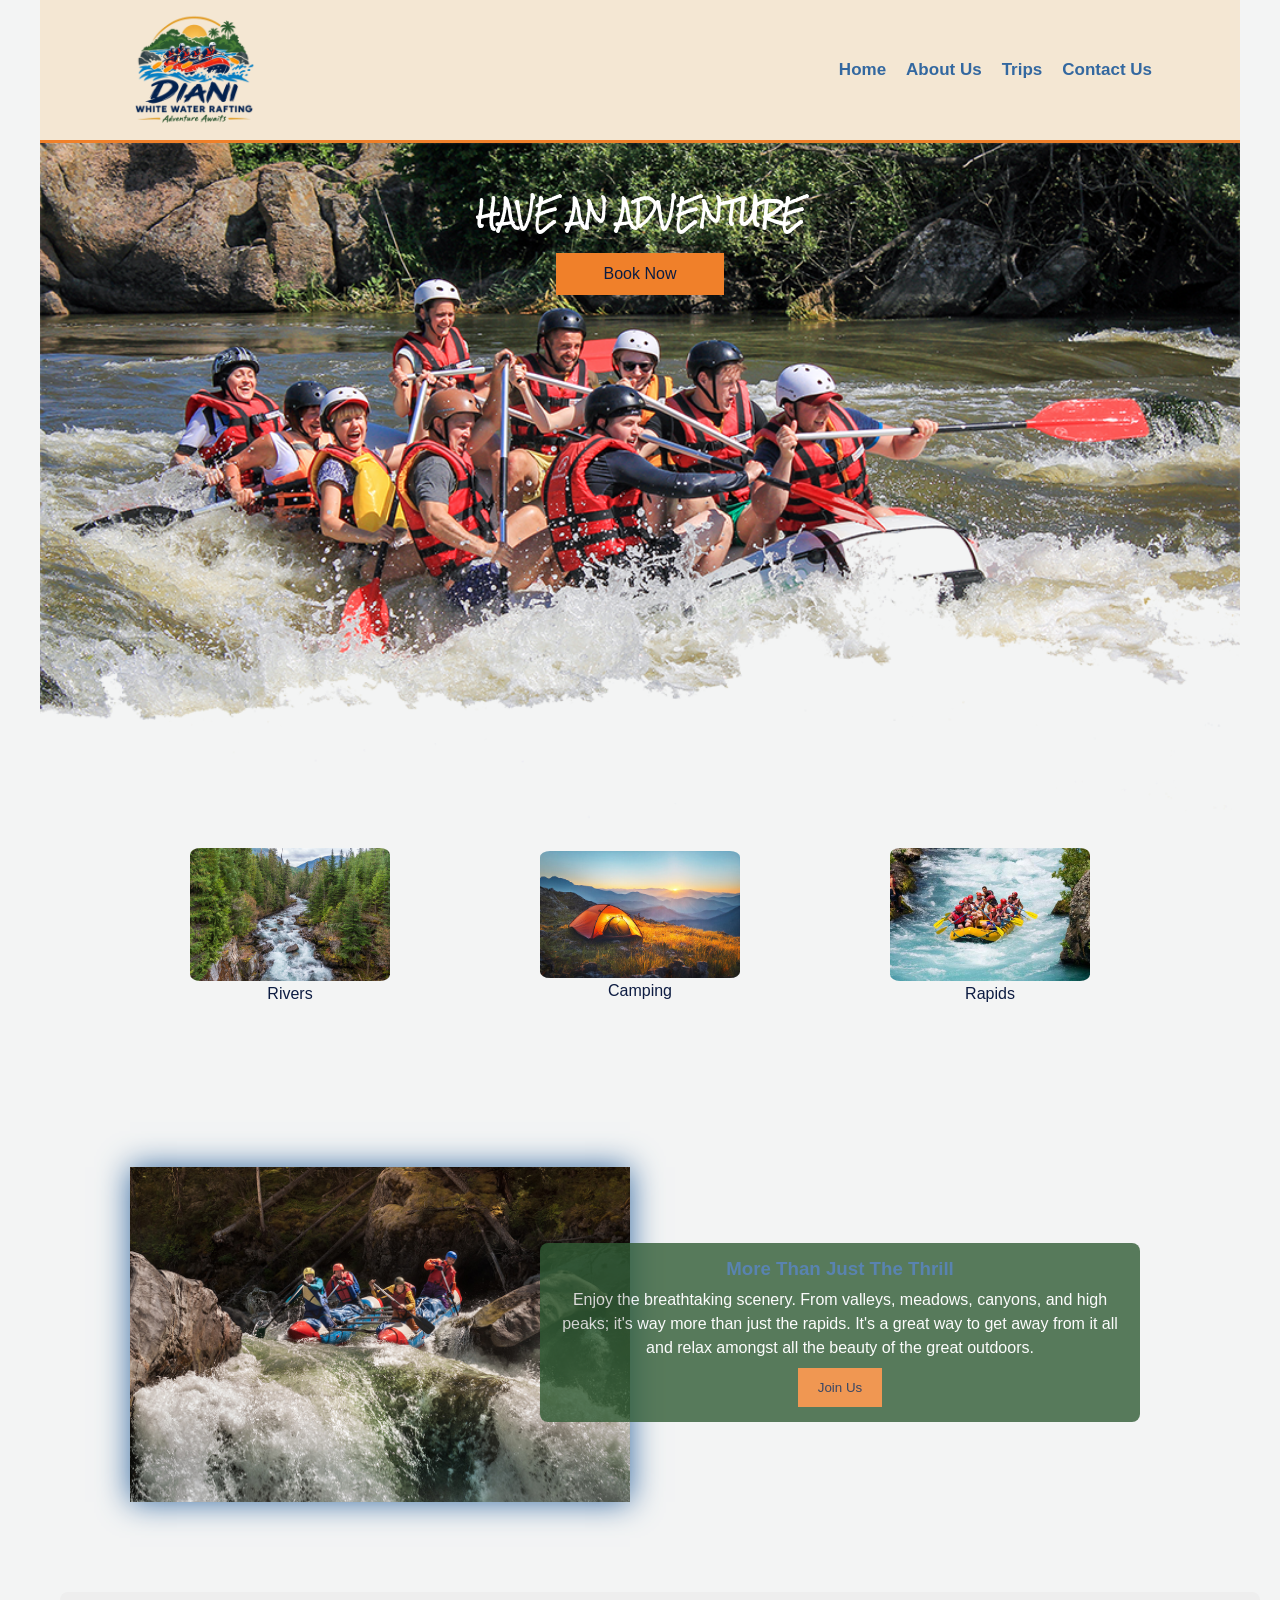
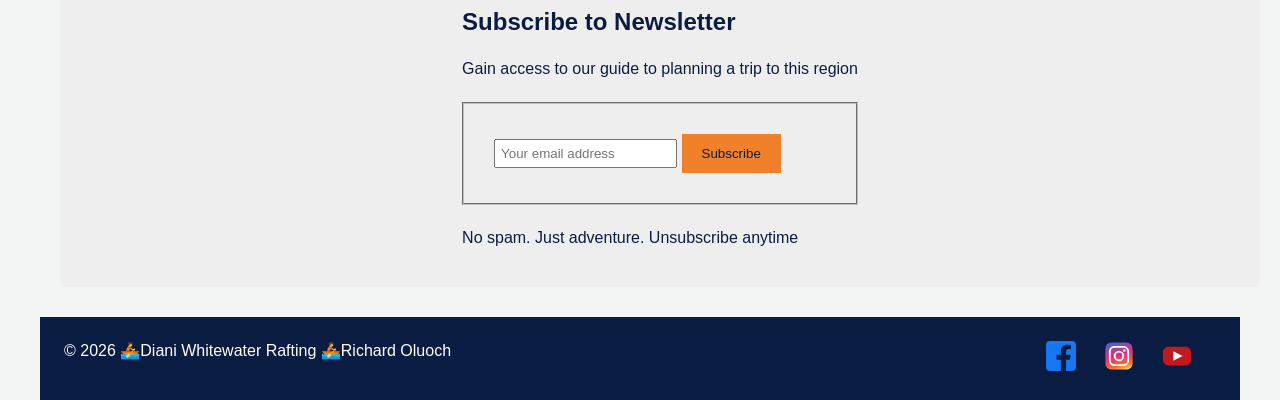
==== wwr/index.html @ 36f9230e "w06" ====
<!DOCTYPE html>
<html lang="eng">

<head>
    <meta charset="UTF-8">
    <meta name="viewport" content="width=device-width, initial-scale=1.0">
    <title>Home | WDD 130</title>
    <meta name="description" content="This is the home page of Diani Whitewater Rafting">
    <meta name="author" content="Richard Oluoch">
    <link href="https://fonts.googleapis.com/css2?family=Rock+Salt&display=swap" rel="stylesheet">
    <link rel="stylesheet" href="styles/rafting.css">
</head>

<body>
    <header>
        <img src="images/logo.png" alt="diani rafting logo">
        <nav>
            <ul>
                <li><a href="index.html">Home</a></li>
                <li><a href="about.html">About Us</a></li>
                <li><a href="trips.html">Trips</a></li>
                <li><a href="contact.html">Contact Us</a></li>
            </ul>
        </nav>
    </header>

    <main>
        <div class="hero index">
            <img src="images/hero_transparency_1024.png" alt="home image">
            <h4>HAVE AN ADVENTURE</h4>
            <!-- <h6>Make Memories with Diani Whitewater Rafting</h6> -->
            <button type="button">Book Now</button>
        </div>
        <section>
            <div class="boxes-container adventure">
                <figure>
                    <img src="images/river-flowing.jpg" alt="flowing river">
                    <figcaption>Rivers</figcaption>
                </figure>
                <figure>
                    <img src="images/camping.jpg" alt="camping">
                    <figcaption>Camping</figcaption>
                </figure>
                <figure>
                    <img src="images/rafting53_600.jpg" alt="rapids">
                    <figcaption>Rapids</figcaption>
                </figure>
            </div>
        </section>
        <div class="thrilling-container">
            <article class="thrilling">
                <img src="images/rafting41_1024.jpg" alt="thrilling">
                <div>
                    <h3>More Than Just The Thrill</h3>
                    <p>Enjoy the breathtaking scenery. From valleys, meadows, canyons, and high
                        peaks;
                        it's
                        way
                        more than just the rapids. It's a great way to get away from it all and
                        relax
                        amongst
                        all the beauty of the great outdoors.</p>
                    <button type="button">Join Us</button>
                </div>
            </article>
        </div>
        <article>
            <form>
                <h1>Subscribe to Newsletter</h1>
                <p>Gain access to our guide to planning a trip to this region</p>
                <fieldset>
                    <label for="email"></label>
                    <input type="text" id="email" name="email" placeholder="Your email address"
                      required>

                    <!-- <label for="fullname">Name</label>
                    <input type="text" id="fullname" name="fullname" placeholder="Jane Doe"
                      required> -->

                    <button type="submit">Subscribe</button>
                </fieldset>

                <p>No spam. Just adventure. Unsubscribe anytime</p>
            </form>
        </article>
    </main>
</body>

<footer>
    <p>©️ 2026 🚣Diani Whitewater Rafting 🚣Richard Oluoch</p>
    <nav class="socialmedia">
        <a href="https://facebook.com">
            <img src="images/facebook-square.svg" alt="facebook">
        </a>
        <a href="https://instagram.com">
            <img src="images/instagram-square.svg" alt="instagram">
        </a>
        <a href="https://youtube.com">
            <img src="images/youtube-square.svg" alt="youtube">
        </a>
    </nav>
</footer>

</html>
---- wwr/styles/rafting.css ----
* {
    margin: 0;
    padding: 0;
    box-sizing: border-box;
}

:root {
    --heading-font: 'Bebas Neue', sans-serif;
    --body-font: 'Inter', sans-serif;
    --background-color: #F3F4F4;
    /*light backgrounds and content sections*/
    --primary-color: #0B1C42;
    /*headings, navigation, footer*/
    --secondary-color: #3368A0;
    /*links, buttons, secondary text*/
    --accent1-color: #F0802A;
    /*calls to action and highlights*/
    --accent2-color: #E9C46A;
    /*small highlights and decorative details*/
    --adventure-red: #D93636;
    /*inspired by the life jackets; use sparingly*/
    --forest-green: #315C35;
    /*nature-themed sections and accents*/
    --text-color: #0D1C42;
}

/* --background-color: #f4f8fa;
    --primary-color: #0f2537;
    --secondary-color: #1b4d70;
    --accent-color: #f0802a;
    --heading-font: 'Bebas Neue', sans-serif;
    --body-font: 'Inter', sans-serif; */

body {
    font-family: var(--body-font);
    color: var(--text-color);
    background-color: var(--background-color);
}

header,
main,
footer {
    max-width: 1200px;
    width: 100%;
    margin: 0 auto;
    /* padding: 0 24px; */
}

header {
    background-color: #F4E7D3;
    font-family: var(--heading-font);
    display: grid;
    grid-template-columns: 1fr auto;
    align-items: center;
    padding: 10px 5%;
    border-bottom: 3px solid var(--accent1-color);
    gap: 24px;
}

header img {
    grid-column: 1/3;
    grid-row: 1/2;
    width: 180px;
    height: auto;
    max-width: 100%;
    max-height: 100%;
    object-fit: contain;
    border-radius: 0;
    display: block;
}

nav {
    display: flex;
    align-items: center;
    gap: 28px;
}

nav a {
    color: var(--primary-color);
    text-decoration: none;
    font-family: var(--body-font);
    font-size: 17px;
    font-weight: 600;
    transition: color 0.3s ease;
}

nav a:hover {
    color: var(--accent1-color);
}

nav ul a {
    /* background-color: var(--secondary-color); */
    /* color: var(--background-color); */
    color: var(--secondary-color);
}

header nav {
    grid-column: 2/3;
    grid-row: 1/2;
}

nav ul {
    display: flex;
    list-style: none;
    gap: 20px;
}

footer {
    display: flex;
    justify-content: space-between;
    margin-top: 30px;
    padding: 0 24px;
    background-color: var(--primary-color);
    color: #FFFFFF;
}

footer img {
    width: 30px;
    height: auto;
}

h1,
h2 {
    font-family: var(--heading-font);
    color: var(--primary-color);
}

h3 {
    color: var(--secondary-color);
    font-family: var(--heading-font);
}

nav {
    margin: 16px;
    padding: 8px;
}

p,
section {
    margin-top: 16px;
    margin-bottom: 16px;
    padding-top: 8px;
    padding-bottom: 8px;
}

.history-container {
    display: flex;
    flex-direction: row;
    gap: 15px;
    margin: 16px;
}

.history-container img {
    width: 300px;
    height: auto;
    margin-top: 16px;
}

.history {
    text-align: center;
}

.adventure-container {
    /* display: grid;
    grid-template-columns: repeat(5, 1fr); */
    display: flex;
    justify-content: space-between;
    align-items: center;
    margin-top: 30px;
    text-align: center;
}

.adventure-heading {
    text-align: center;
}

/* section figure {
    align-items: center;
    justify-content: center;
} */

section figure img {
    width: 200px;
}

/* section figcaption {
    text-align: center;
} */

.social-media a {
    text-decoration: none;
}

/* Hero section */
.hero {
    position: relative;
}

.hero > img {
    display: block;
    width: 100%;
    height: auto;
}

/* Hero heading */
.hero h1 {
    position: absolute;
    top: 50px;
    left: 0;
    width: 100%;
    padding: 16px;
    text-align: center;
    /* background-color: var(--accent2-color);
    opacity: 0.8; */
    color: #FFFFFF;
    font-size: 80px;
    /* font-family: 'Gill Sans', 'Gill Sans MT', Calibri, 'Trebuchet MS', sans-serif; */
    font-family: Verdana, Geneva, Tahoma, sans-serif;
}

.hero h4 {
    position: absolute;
    top: 40px;
    left: 0;
    width: 100%;
    font-family: 'Rock Salt', cursive;
    color: #FFFFFF;
    font-weight: 1000;
    font-size: 25px;
}

.hero h6 {
    position: absolute;
    top: 300px;
    left: 0;
    width: 100%;
    text-align: center;
    color: var(--background-color);
    font-family: 'Lucida Sans', 'Lucida Sans Regular', 'Lucida Grande', 'Lucida Sans Unicode', Geneva, Verdana, sans-serif;
    font-size: var(--body-font);
}

.index button {
    position: absolute;
    top: 110px;
    left: 43%;
    right: 43%;
    text-align: center;
    color: var(--primary-color);
    border: none;
    font-size: var(--body-font);
    padding: 12px 20px;
    cursor: pointer;
    background-color: var(--accent1-color);

}

section.nature {
    background-color: var(--forest-green);
    color: #FFFFFF;
}

button:hover,
.book-button:hover {
    background-color: var(--adventure-red);
}

/* Hero article */
.hero article {
    position: absolute;
    bottom: 20px;
    left: 0;
    width: 100%;
    padding: 16px;
    text-align: left;
    background-color: var(--accent2-color);
    opacity: 0.8;
    color: var(--text-color);
}

/* Image inside hero article */
.hero article img {
    float: right;
    width: 125px;
    height: auto;
    margin-left: 16px;
}

h2 {
    background-color: var(--accent1-color);
    color: var(--primary-color);
    font-family: var(--heading-font);
    padding: 10px 15px;
}

/* Contact Us Page */
div h3,
h4 {
    display: flex;
    justify-content: center;
    color: var(--secondary-color);
}

div h1 {
    color: var(--accent-color);
    display: flex;
    justify-content: center;
    margin-top: 30px;
}

h4 {
    margin-bottom: 10px;
}

.container {
    /* display: grid;
    grid-template-columns: 1fr 1fr; */

    display: flex;
    margin-top: 20px;
}

.container img {
    margin-right: 30px;
}

.container form label {
    margin-bottom: 10px;
}

.message {
    display: flex;
}

.message div {
    margin-left: 15px;
}

form {
    width: 650px;
    margin: 0 auto;
    margin-left: 20px;
    padding: 1rem;
    border: 1px solid rgb (0 0 0 / 0.1);
    border-radius: 0.5rem;
    background-color: #eee;
    display: grid;
}

button {
    /* background-color: var(--accent-color);
    color: var(--primary-color);
    display: block;
    margin: 0 auto; */

    background-color: var(--accent1-color);
    color: var(--primary-color);
    border: none;
    padding: 12px 20px;
    cursor: pointer;
}

form div {
    margin-top: 5px;
}

form input,
textarea {
    padding: 5px;
}

.boxes-container {
    display: flex;
    justify-content: space-evenly;
    align-items: center;
    margin-top: 30px;
    text-align: center;
}

.trips-container {
    display: flex;
    margin: 0 40px;
}

.trips-container img {
    display: block;
    width: 100%;
    height: 180px;
}

.trips-container div {
    align-items: start;
}

.trips-container figure {
    background-color: rgb(230, 221, 221);
    border: 0 solid var(--accent-color);
    box-shadow: 0 0 10px var(--accent-color);
    border-radius: 5%;
    margin: 10px;
}

.trips-container figcaption {
    line-height: 30px;
}

.adventure {
    margin-top: 0;
    margin-bottom: 50px;
}

.adventure img {
    border: 0 solid var(--accent-color);
    box-shadow: 0 0 10px var(--accent-color);
    border-radius: 5%;
}

iframe {
    border: 0;
    width: 600px;
    height: 450px;
}

/* Home Page  */
div article img {
    display: block;
    width: 500px;
    height: auto;
    box-shadow: 0 0 30px var(--secondary-color);
}

.thrilling-container {
    position: relative;
    display: flex;
    width: 100%;
    padding: 90px;
    text-align: center;
}

article div {
    position: absolute;
    bottom: 170px;
    opacity: 0.8;
    left: 500px;
    right: 100px;
    background-color: var(--forest-green);
    color: #ffffff;
    padding: 15px;
    border-radius: 8px;
}

article div p {
    margin: 0;
    line-height: 1.5;
}

article form {
    display: grid;
    justify-content: center;
    align-items: center;
    width: 100%;
    gap: 0;
}

article form fieldset {
    padding: 30px;
}

article form input[type="email"],
article form button {
    margin: 0;
    /* removes default margins */
}

/*Trips Page*/
.trips-hero {
    display: grid;
    place-items: inherit;
    /* height: 100vh; */
}

.hero-content {
    display: flex;
}

.trips-hero > img {
    display: block;
    width: 100%;
    height: auto;
}

.trips-hero h2 {
    position: absolute;
    top: 160px;
    left: 0;
    padding: 16px;
    text-align: left;
    color: #FFFFFF;
    background-color: transparent;
    font-size: 20px;
    font-family: Verdana, Geneva, Tahoma, sans-serif;
}

.near_nav {
    position: absolute;
    top: 160px;
    left: 0;
    padding: 16px;
    text-align: left;
    color: #FFFFFF;
    background-color: transparent;
    font-size: 35px;
    font-family: Verdana, Geneva, Tahoma, sans-serif;
}

.far_nav {
    position: absolute;
    top: 200px;
    left: 0;
    padding: 16px;
    text-align: left;
    color: #FFFFFF;
    background-color: transparent;
    font-size: 35px;
    font-family: Verdana, Geneva, Tahoma, sans-serif;
}

.trips-hero p {
    position: absolute;
    top: 270px;
    left: 0;
    width: 550px;
    padding: 16px;
    text-align: left;
    color: var(--accent1-color);
    background-color: transparent;
    font-size: 20px;
    font-family: Verdana, Geneva, Tahoma, sans-serif;
}

.hero-content button {
    display: block;
    position: absolute;
    top: 380px;
    padding: 16px;
    left: 0;
    margin-left: 16px;
}

.section-label {
    display: flex;
    align-items: center;
    gap: 12px;
    margin-bottom: 10px;
}

.label-line {
    width: 28px;
    height: 3px;
    background-color: var(--accent1-color);
}

.label-text {
    font-family: var(--body-font);
    font-size: 12px;
    font-weight: 700;
    color: var(--primary-color);
    text-transform: uppercase;
    letter-spacing: 1px;
}

.section-label + h2 {
    font-family: var(--heading-font);
    color: var(--primary-color);
    font-size: 32px;
    margin-top: 0;
}

.section-label p {
    margin-bottom: 0;
}
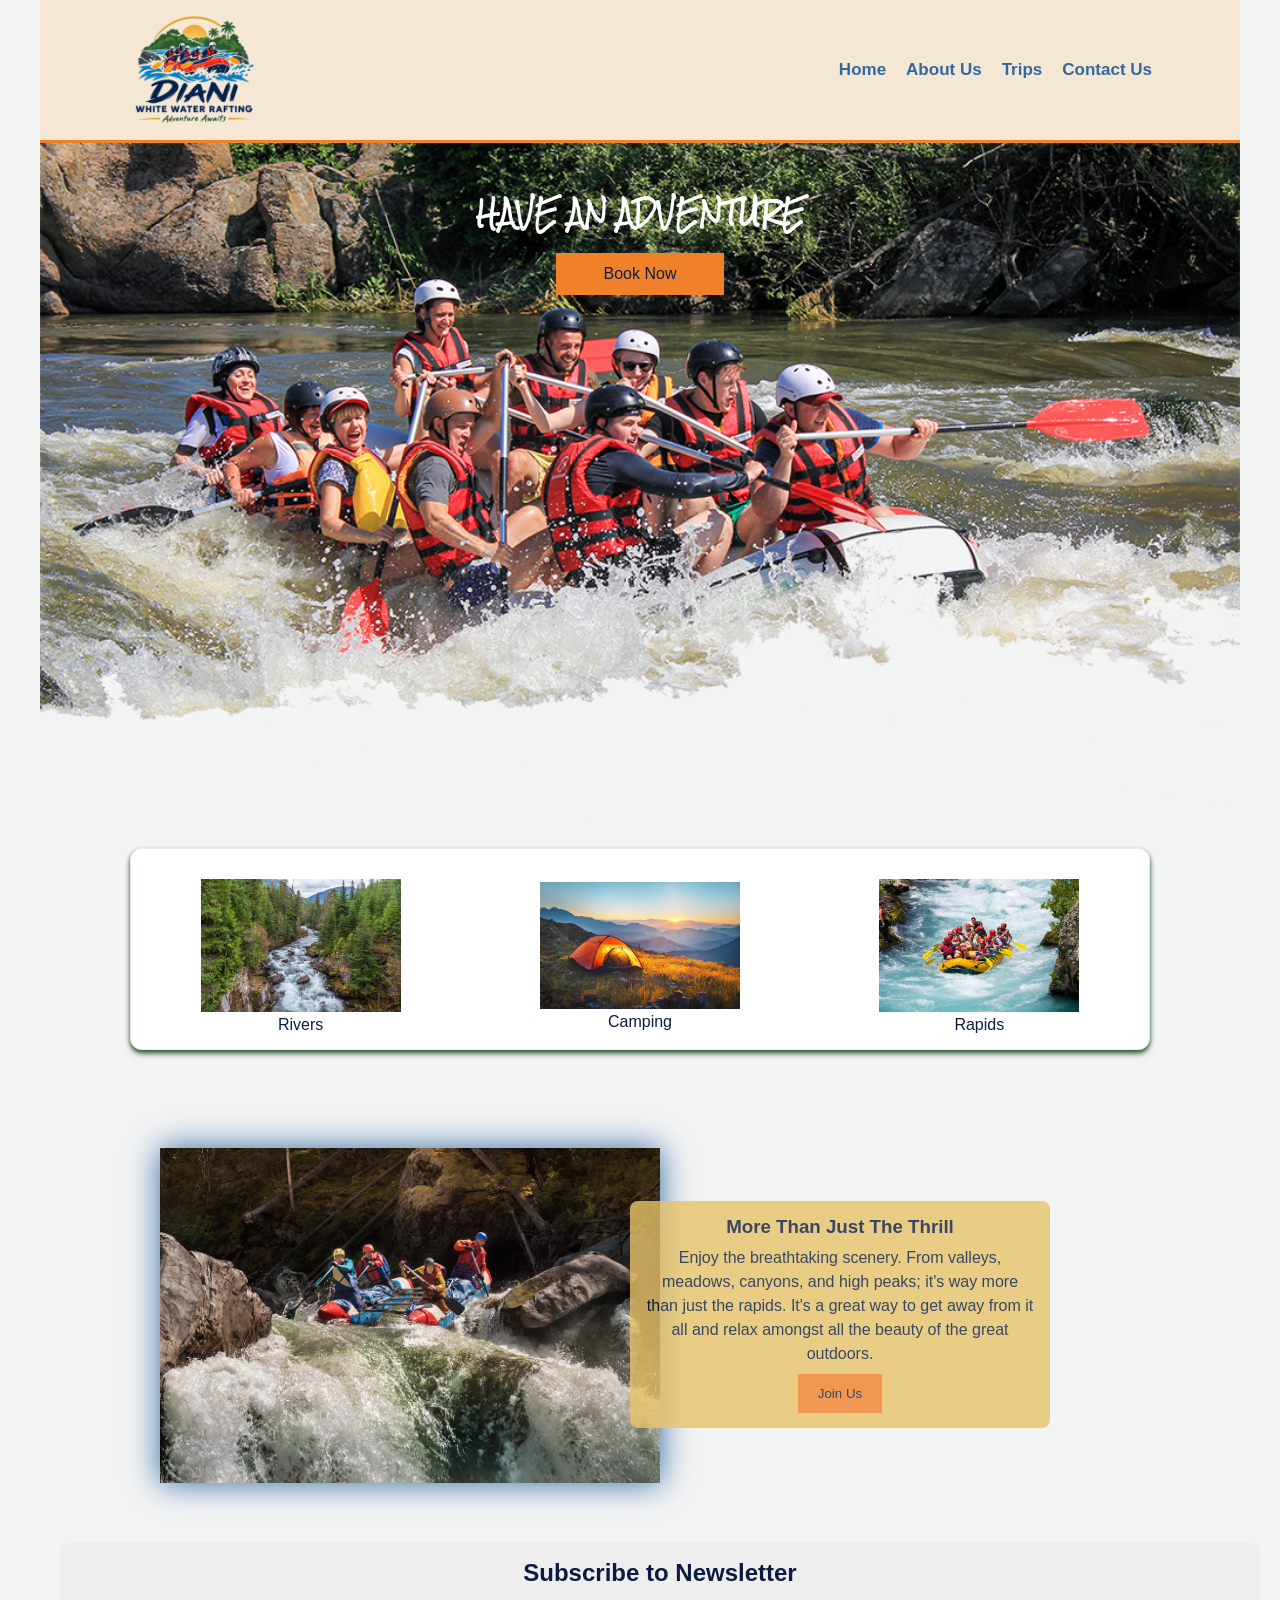
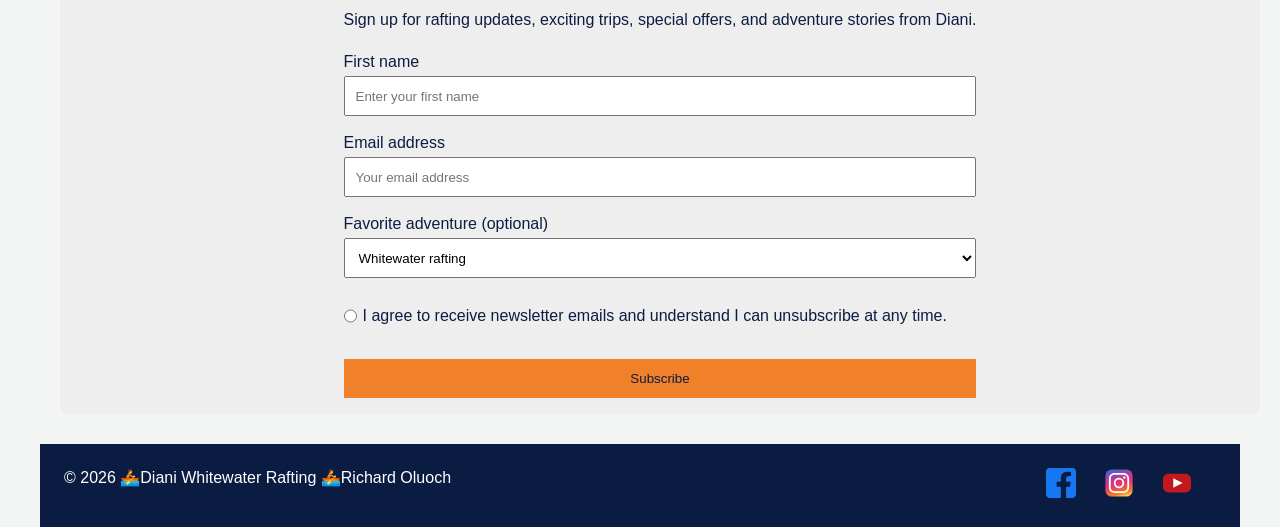
==== commit 1985a4c8: "w06-revision" ====
--- a/wwr/index.html
+++ b/wwr/index.html
@@ -24,7 +24,7 @@
         </nav>
     </header>
 
-    <main>
+    <main class="body-content">
         <div class="hero index">
             <img src="images/hero_transparency_1024.png" alt="home image">
             <h4>HAVE AN ADVENTURE</h4>
@@ -67,20 +67,33 @@
         <article>
             <form>
                 <h1>Subscribe to Newsletter</h1>
-                <p>Gain access to our guide to planning a trip to this region</p>
-                <fieldset>
-                    <label for="email"></label>
-                    <input type="text" id="email" name="email" placeholder="Your email address"
-                      required>
+                <p>Sign up for rafting updates, exciting trips, special offers, and adventure
+                    stories from Diani.</p>
+                <label for="firstname">First name</label>
+                <input type="text" id="firstname" name="firstname"
+                  placeholder="Enter your first name" required><br>
 
-                    <!-- <label for="fullname">Name</label>
-                    <input type="text" id="fullname" name="fullname" placeholder="Jane Doe"
-                      required> -->
+                <label for="email">Email address</label>
+                <input type="text" id="email" name="email" placeholder="Your email address"
+                  required><br>
 
-                    <button type="submit">Subscribe</button>
-                </fieldset>
+                <label for="firstname">Favorite adventure (optional)</label>
+                <select name="browser" id="browser">
+                    <option value="" selected disabled>Whitewater rafting</option>
+                    <option value="mad-otter">The Mad Otter</option>
+                    <option value="grizzly-flip">Grizzly Flip</option>
+                    <option value="muddy-beaver">Muddy Beaver</option>
+                    <option value="boca-del-jaguar">Boca del Jaguar</option>
+                    <option value="el-toro-bravo">El Toro Bravo</option>
+                </select><br>
 
-                <p>No spam. Just adventure. Unsubscribe anytime</p>
+                <label for="newsletter" class="radio-label">
+                    <input type="radio" id="newsletter" name="newsletter" value="newsletter">I agree
+                    to receive newsletter emails and understand I can
+                    unsubscribe
+                    at any time.</label><br>
+
+                <button type="submit">Subscribe</button>
             </form>
         </article>
     </main>
--- a/wwr/styles/rafting.css
+++ b/wwr/styles/rafting.css
@@ -24,13 +24,6 @@
     --text-color: #0D1C42;
 }
 
-/* --background-color: #f4f8fa;
-    --primary-color: #0f2537;
-    --secondary-color: #1b4d70;
-    --accent-color: #f0802a;
-    --heading-font: 'Bebas Neue', sans-serif;
-    --body-font: 'Inter', sans-serif; */
-
 body {
     font-family: var(--body-font);
     color: var(--text-color);
@@ -43,8 +36,12 @@
     max-width: 1200px;
     width: 100%;
     margin: 0 auto;
-    /* padding: 0 24px; */
-}
+}
+
+/* .navbar,
+.body-content {
+    width: 100%;
+} */
 
 header {
     background-color: #F4E7D3;
@@ -147,7 +144,7 @@
     display: flex;
     flex-direction: row;
     gap: 15px;
-    margin: 16px;
+    margin: 0 90px;
 }
 
 .history-container img {
@@ -164,9 +161,9 @@
     /* display: grid;
     grid-template-columns: repeat(5, 1fr); */
     display: flex;
-    justify-content: space-between;
+    justify-content: space-around;
     align-items: center;
-    margin-top: 30px;
+    margin: 16px 90px;
     text-align: center;
 }
 
@@ -270,7 +267,7 @@
     position: absolute;
     bottom: 20px;
     left: 0;
-    width: 100%;
+    /* width: 100%; */
     padding: 16px;
     text-align: left;
     background-color: var(--accent2-color);
@@ -283,7 +280,7 @@
     float: right;
     width: 125px;
     height: auto;
-    margin-left: 16px;
+    margin-left: 9px;
 }
 
 h2 {
@@ -317,7 +314,7 @@
     grid-template-columns: 1fr 1fr; */
 
     display: flex;
-    margin-top: 20px;
+    margin: 16px 90px;
 }
 
 .container img {
@@ -360,10 +357,6 @@
     cursor: pointer;
 }
 
-form div {
-    margin-top: 5px;
-}
-
 form input,
 textarea {
     padding: 5px;
@@ -371,32 +364,38 @@
 
 .boxes-container {
     display: flex;
-    justify-content: space-evenly;
+    justify-content: space-around;
     align-items: center;
-    margin-top: 30px;
-    text-align: center;
+    margin: 30px 90px;
+    text-align: center;
+    background-color: #ffffff;
+    padding: 30px 0 15px 0;
+    border: 1px solid rgba(0, 0, 0, 0.08);
+    border-radius: 12px;
+    box-shadow: 0 4px 6px -1px var(--forest-green),
+        0 2px 4px -1px var(--forest-green);
 }
 
 .trips-container {
     display: flex;
-    margin: 0 40px;
+    margin: 0 85px;
 }
 
 .trips-container img {
     display: block;
     width: 100%;
-    height: 180px;
+    height: 170px;
 }
 
 .trips-container div {
     align-items: start;
+    margin-left: 10px;
 }
 
 .trips-container figure {
-    background-color: rgb(230, 221, 221);
+    background-color: #eee;
     border: 0 solid var(--accent-color);
     box-shadow: 0 0 10px var(--accent-color);
-    border-radius: 5%;
     margin: 10px;
 }
 
@@ -406,13 +405,11 @@
 
 .adventure {
     margin-top: 0;
-    margin-bottom: 50px;
 }
 
 .adventure img {
     border: 0 solid var(--accent-color);
     box-shadow: 0 0 10px var(--accent-color);
-    border-radius: 5%;
 }
 
 iframe {
@@ -429,12 +426,17 @@
     box-shadow: 0 0 30px var(--secondary-color);
 }
 
-.thrilling-container {
+.thrilling {
     position: relative;
-    display: flex;
-    width: 100%;
-    padding: 90px;
-    text-align: center;
+    display: grid;
+    max-width: 100%;
+    padding: 30px;
+    margin: 30px 90px;
+    text-align: center;
+}
+
+.thrilling div {
+    margin-bottom: -85px;
 }
 
 article div {
@@ -443,8 +445,8 @@
     opacity: 0.8;
     left: 500px;
     right: 100px;
-    background-color: var(--forest-green);
-    color: #ffffff;
+    background-color: var(--accent2-color);
+    color: var(--primary-color);
     padding: 15px;
     border-radius: 8px;
 }
@@ -454,22 +456,40 @@
     line-height: 1.5;
 }
 
+article div h3 {
+    color: var(--primary-color);
+    font-weight: 900;
+}
+
 article form {
     display: grid;
     justify-content: center;
+    width: 100%;
+}
+
+article form h1,
+p {
+    text-align: center;
+}
+
+.radio-label {
+    display: inline-flex;
     align-items: center;
-    width: 100%;
-    gap: 0;
-}
-
-article form fieldset {
-    padding: 30px;
-}
-
-article form input[type="email"],
+    gap: 6px;
+}
+
+article form label {
+    margin-bottom: 5px;
+}
+
+article form input,
+select {
+    height: 40px;
+    padding: 10px;
+}
+
 article form button {
     margin: 0;
-    /* removes default margins */
 }
 
 /*Trips Page*/
@@ -573,9 +593,13 @@
     font-family: var(--heading-font);
     color: var(--primary-color);
     font-size: 32px;
-    margin-top: 0;
 }
 
 .section-label p {
     margin-bottom: 0;
+}
+
+.trip-package {
+    font-size: 17px;
+    font-weight: 700;
 }
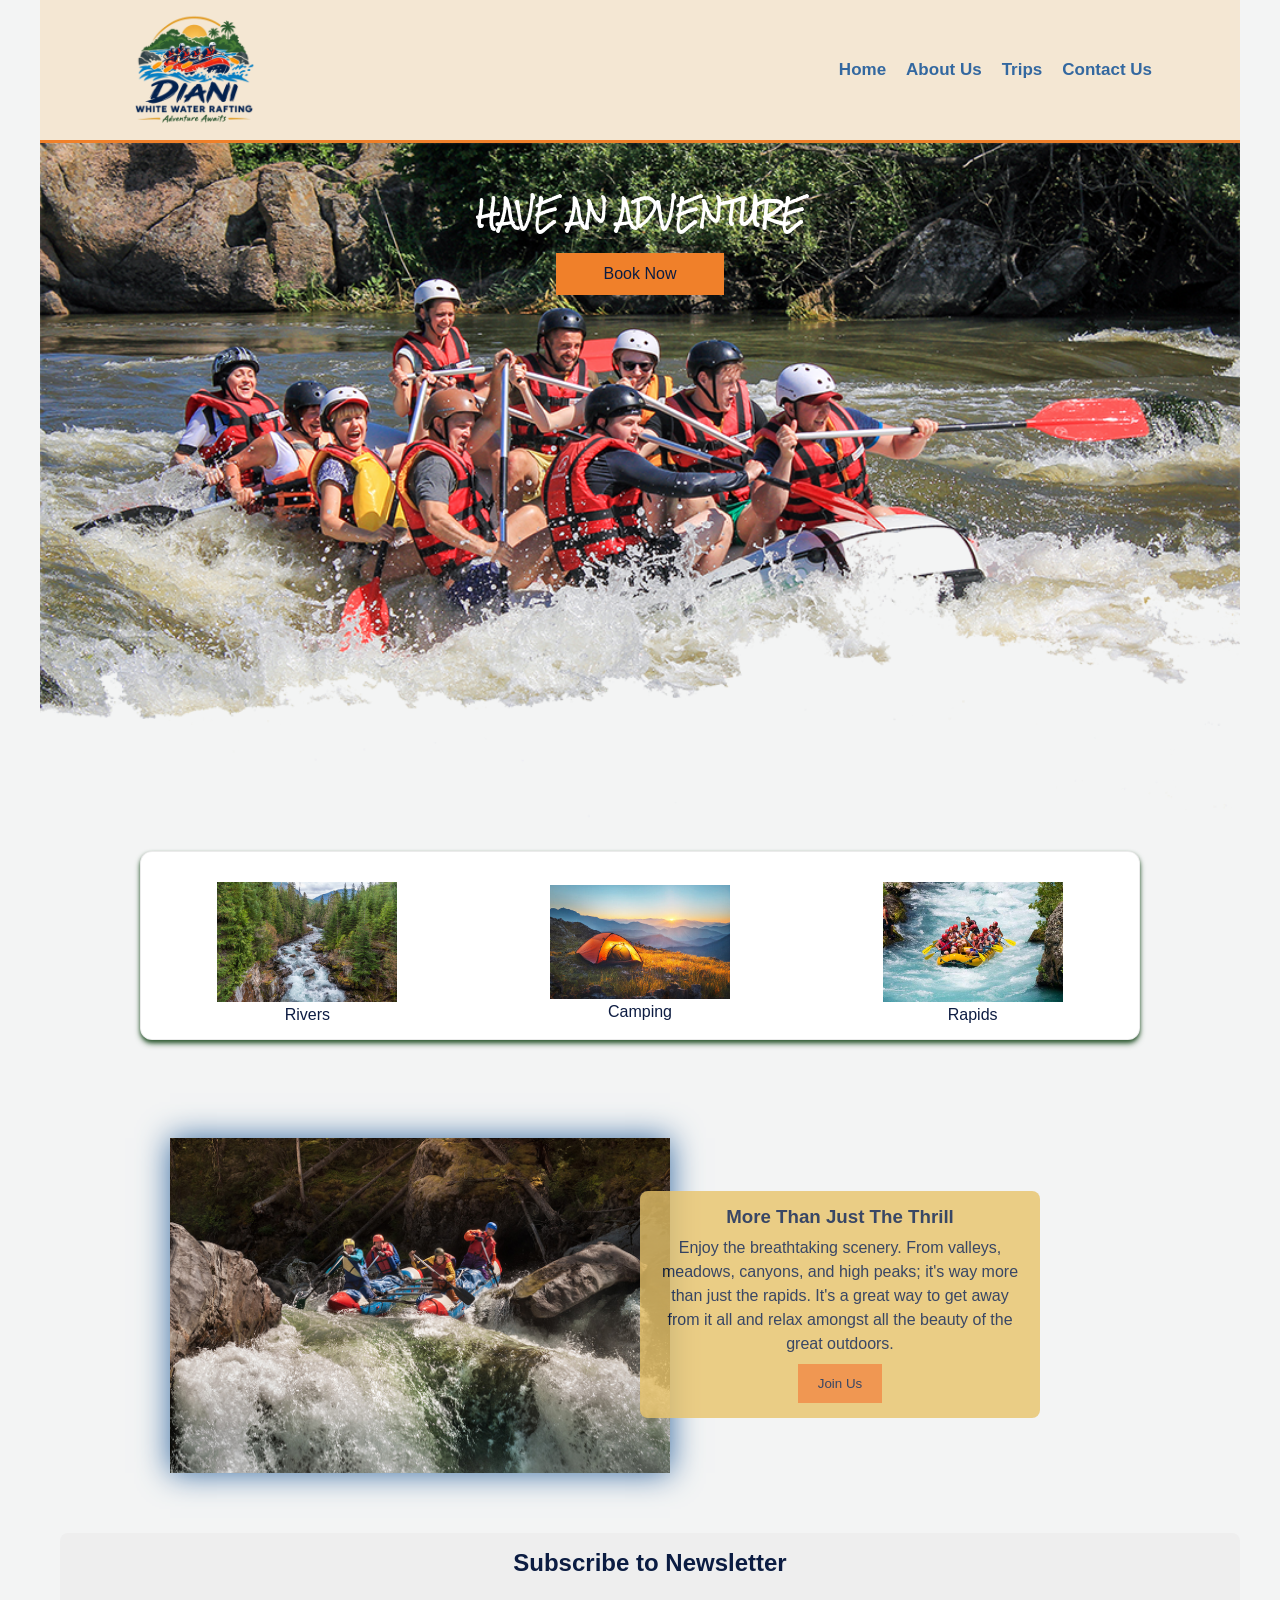
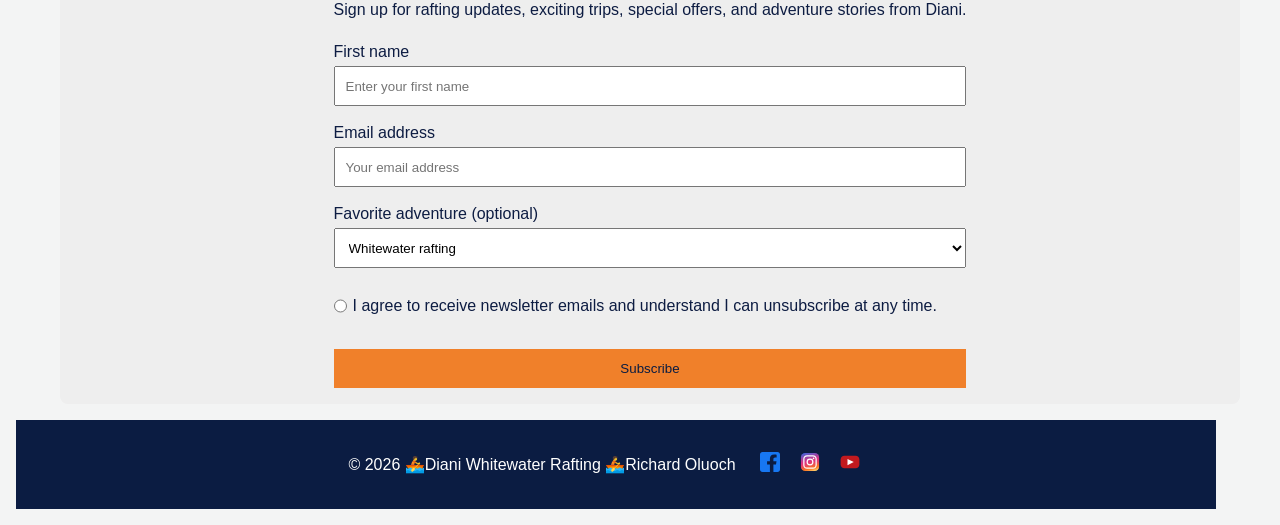
==== commit 20e70e98: "w06" ====
--- a/wwr/index.html
+++ b/wwr/index.html
@@ -29,7 +29,7 @@
             <img src="images/hero_transparency_1024.png" alt="home image">
             <h4>HAVE AN ADVENTURE</h4>
             <!-- <h6>Make Memories with Diani Whitewater Rafting</h6> -->
-            <button type="button">Book Now</button>
+            <a href="contact.html"><button type="button">Book Now</button></a>
         </div>
         <section>
             <div class="boxes-container adventure">
@@ -101,7 +101,7 @@
 
 <footer>
     <p>©️ 2026 🚣Diani Whitewater Rafting 🚣Richard Oluoch</p>
-    <nav class="socialmedia">
+    <!-- <nav class="socialmedia">
         <a href="https://facebook.com">
             <img src="images/facebook-square.svg" alt="facebook">
         </a>
@@ -111,6 +111,19 @@
         <a href="https://youtube.com">
             <img src="images/youtube-square.svg" alt="youtube">
         </a>
+    </nav> -->
+    <nav>
+        <ul>
+            <li><a href="https://facebook.com">
+                    <img src="images/facebook-square.svg" alt="facebook">
+                </a></li>
+            <li><a href="https://instagram.com">
+                    <img src="images/instagram-square.svg" alt="instagram">
+                </a></li>
+            <li><a href="https://youtube.com">
+                    <img src="images/youtube-square.svg" alt="youtube">
+                </a></li>
+        </ul>
     </nav>
 </footer>
 
--- a/wwr/styles/rafting.css
+++ b/wwr/styles/rafting.css
@@ -38,11 +38,6 @@
     margin: 0 auto;
 }
 
-/* .navbar,
-.body-content {
-    width: 100%;
-} */
-
 header {
     background-color: #F4E7D3;
     font-family: var(--heading-font);
@@ -104,16 +99,15 @@
 
 footer {
     display: flex;
-    justify-content: space-between;
+    justify-content: center;
     margin-top: 30px;
-    padding: 0 24px;
+    align-items: center;
     background-color: var(--primary-color);
     color: #FFFFFF;
 }
 
 footer img {
-    width: 30px;
-    height: auto;
+    width: 20px;
 }
 
 h1,
@@ -122,12 +116,17 @@
     color: var(--primary-color);
 }
 
+h2 {
+    margin: 16px 100px;
+}
+
 h3 {
     color: var(--secondary-color);
     font-family: var(--heading-font);
 }
 
-nav {
+nav,
+footer {
     margin: 16px;
     padding: 8px;
 }
@@ -144,7 +143,7 @@
     display: flex;
     flex-direction: row;
     gap: 15px;
-    margin: 0 90px;
+    margin: 16px 90px;
 }
 
 .history-container img {
@@ -153,6 +152,14 @@
     margin-top: 16px;
 }
 
+article p {
+    text-align: left;
+}
+
+.history-container p {
+    text-align: left;
+}
+
 .history {
     text-align: center;
 }
@@ -163,29 +170,17 @@
     display: flex;
     justify-content: space-around;
     align-items: center;
-    margin: 16px 90px;
-    text-align: center;
+    margin: 16px 30px;
+    text-align: center;
+    width: 100%;
 }
 
 .adventure-heading {
     text-align: center;
 }
 
-/* section figure {
-    align-items: center;
-    justify-content: center;
-} */
-
 section figure img {
-    width: 200px;
-}
-
-/* section figcaption {
-    text-align: center;
-} */
-
-.social-media a {
-    text-decoration: none;
+    width: 180px;
 }
 
 /* Hero section */
@@ -194,9 +189,10 @@
 }
 
 .hero > img {
-    display: block;
-    width: 100%;
-    height: auto;
+    width: 100%;
+    min-height: 320px;
+    max-height: 680px;
+    object-fit: cover;
 }
 
 /* Hero heading */
@@ -270,6 +266,7 @@
     /* width: 100%; */
     padding: 16px;
     text-align: left;
+    align-items: center;
     background-color: var(--accent2-color);
     opacity: 0.8;
     color: var(--text-color);
@@ -284,10 +281,12 @@
 }
 
 h2 {
-    background-color: var(--accent1-color);
+    background-color: transparent;
     color: var(--primary-color);
     font-family: var(--heading-font);
-    padding: 10px 15px;
+    /* padding: 10px 15px; */
+    font-weight: 800;
+    font-size: 40px;
 }
 
 /* Contact Us Page */
@@ -309,20 +308,21 @@
     margin-bottom: 10px;
 }
 
-.container {
+.contact-container {
     /* display: grid;
     grid-template-columns: 1fr 1fr; */
 
     display: flex;
-    margin: 16px 90px;
-}
-
-.container img {
+    margin: 30px 100px;
+}
+
+.contact-container img {
     margin-right: 30px;
 }
 
-.container form label {
-    margin-bottom: 10px;
+.contact-container input {
+    height: 40px;
+    padding: 10px;
 }
 
 .message {
@@ -334,7 +334,7 @@
 }
 
 form {
-    width: 650px;
+    /* width: 650px; */
     margin: 0 auto;
     margin-left: 20px;
     padding: 1rem;
@@ -345,11 +345,6 @@
 }
 
 button {
-    /* background-color: var(--accent-color);
-    color: var(--primary-color);
-    display: block;
-    margin: 0 auto; */
-
     background-color: var(--accent1-color);
     color: var(--primary-color);
     border: none;
@@ -366,7 +361,7 @@
     display: flex;
     justify-content: space-around;
     align-items: center;
-    margin: 30px 90px;
+    margin: 30px 100px;
     text-align: center;
     background-color: #ffffff;
     padding: 30px 0 15px 0;
@@ -378,13 +373,13 @@
 
 .trips-container {
     display: flex;
-    margin: 0 85px;
+    margin: 0 90px;
 }
 
 .trips-container img {
     display: block;
     width: 100%;
-    height: 170px;
+    height: 150px;
 }
 
 .trips-container div {
@@ -401,6 +396,10 @@
 
 .trips-container figcaption {
     line-height: 30px;
+}
+
+.trips-container p {
+    text-align: left;
 }
 
 .adventure {
@@ -431,12 +430,16 @@
     display: grid;
     max-width: 100%;
     padding: 30px;
-    margin: 30px 90px;
+    margin: 30px 100px;
     text-align: center;
 }
 
 .thrilling div {
     margin-bottom: -85px;
+}
+
+.thrilling p {
+    text-align: center;
 }
 
 article div {
@@ -464,7 +467,7 @@
 article form {
     display: grid;
     justify-content: center;
-    width: 100%;
+    max-width: 100%;
 }
 
 article form h1,
@@ -494,9 +497,7 @@
 
 /*Trips Page*/
 .trips-hero {
-    display: grid;
-    place-items: inherit;
-    /* height: 100vh; */
+    margin-top: -8px;
 }
 
 .hero-content {
@@ -511,9 +512,9 @@
 
 .trips-hero h2 {
     position: absolute;
-    top: 160px;
-    left: 0;
-    padding: 16px;
+    top: 140px;
+    left: 0;
+    /* padding: 16px; */
     text-align: left;
     color: #FFFFFF;
     background-color: transparent;
@@ -523,7 +524,7 @@
 
 .near_nav {
     position: absolute;
-    top: 160px;
+    top: 135px;
     left: 0;
     padding: 16px;
     text-align: left;
@@ -535,7 +536,7 @@
 
 .far_nav {
     position: absolute;
-    top: 200px;
+    top: 180px;
     left: 0;
     padding: 16px;
     text-align: left;
@@ -547,12 +548,11 @@
 
 .trips-hero p {
     position: absolute;
-    top: 270px;
+    top: 250px;
     left: 0;
     width: 550px;
     padding: 16px;
     text-align: left;
-    color: var(--accent1-color);
     background-color: transparent;
     font-size: 20px;
     font-family: Verdana, Geneva, Tahoma, sans-serif;
@@ -561,7 +561,7 @@
 .hero-content button {
     display: block;
     position: absolute;
-    top: 380px;
+    top: 350px;
     padding: 16px;
     left: 0;
     margin-left: 16px;
@@ -571,7 +571,8 @@
     display: flex;
     align-items: center;
     gap: 12px;
-    margin-bottom: 10px;
+    margin-left: 90px;
+    margin-top: 30px;
 }
 
 .label-line {
@@ -593,13 +594,16 @@
     font-family: var(--heading-font);
     color: var(--primary-color);
     font-size: 32px;
-}
-
-.section-label p {
-    margin-bottom: 0;
+    margin-left: 90px;
 }
 
 .trip-package {
     font-size: 17px;
     font-weight: 700;
+}
+
+.trip-cards {
+    margin: 10px 100px;
+    width: 600px;
+    text-align: left;
 }
